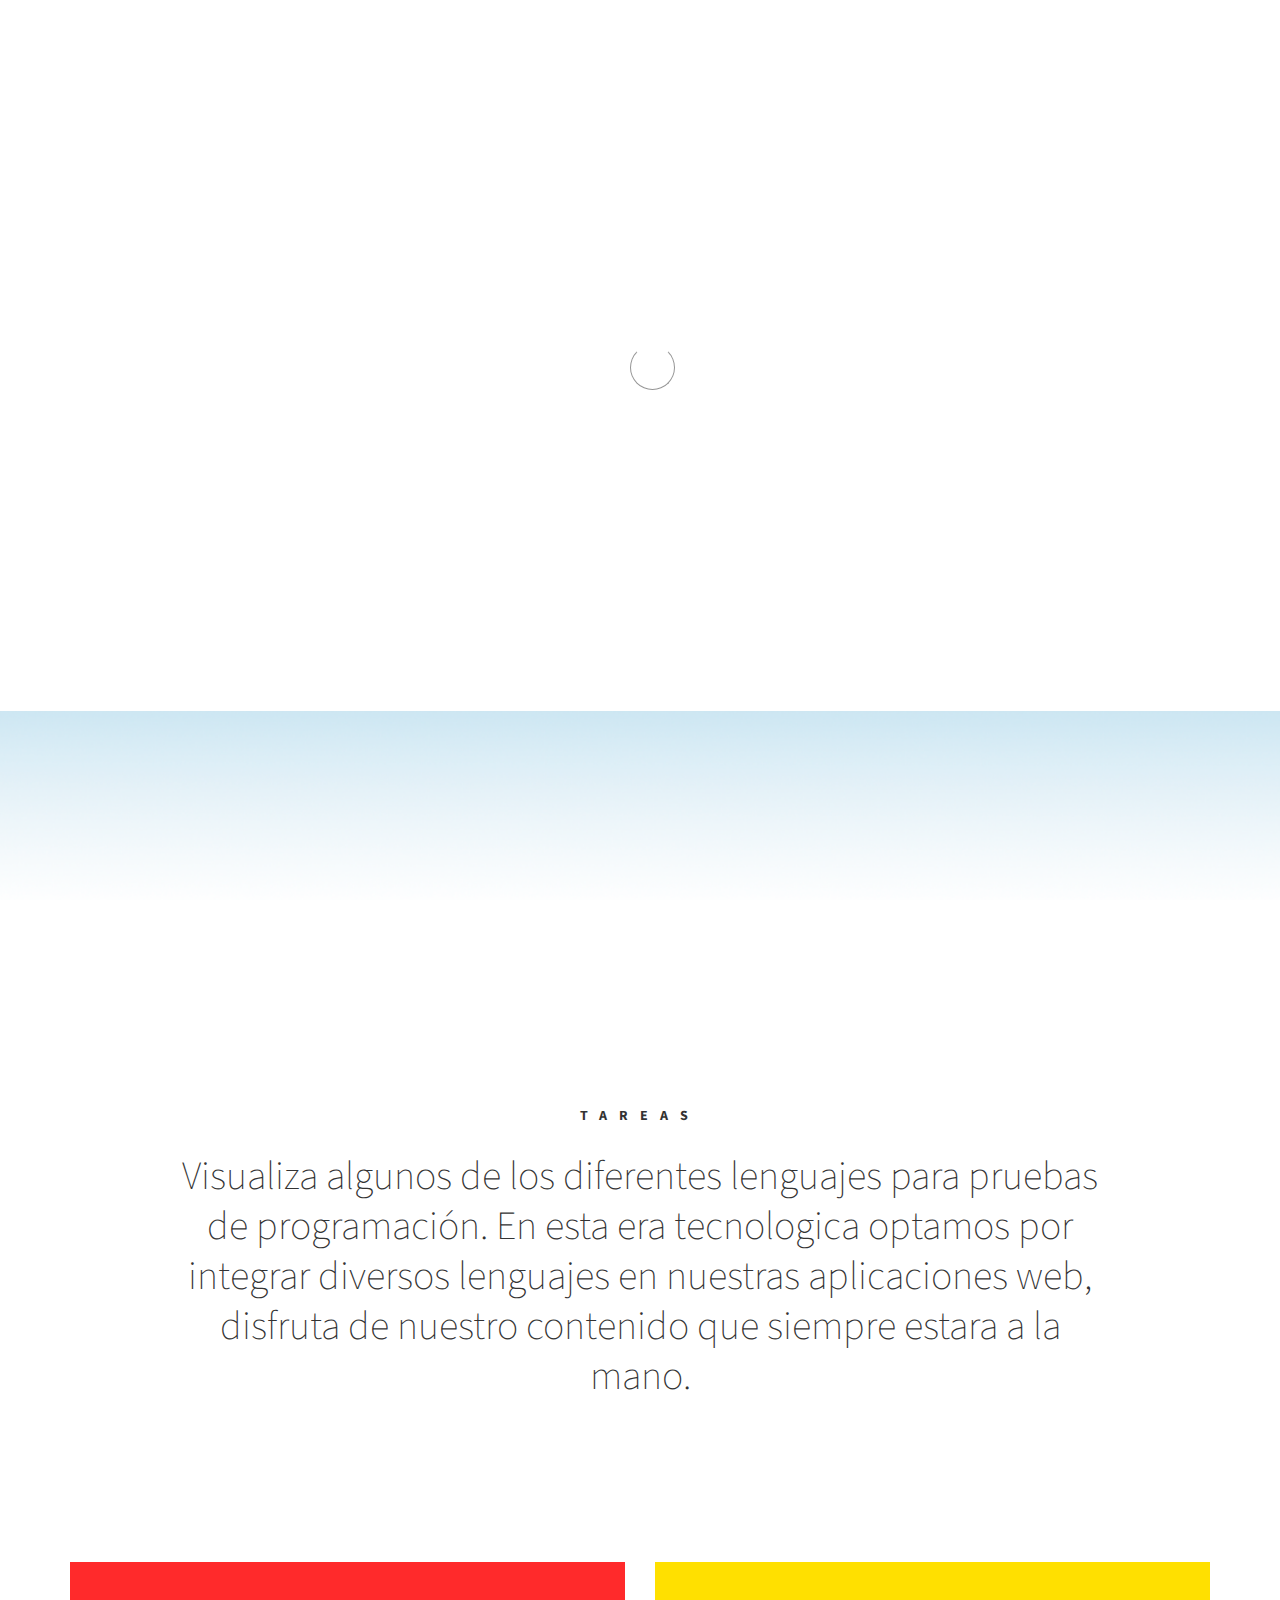
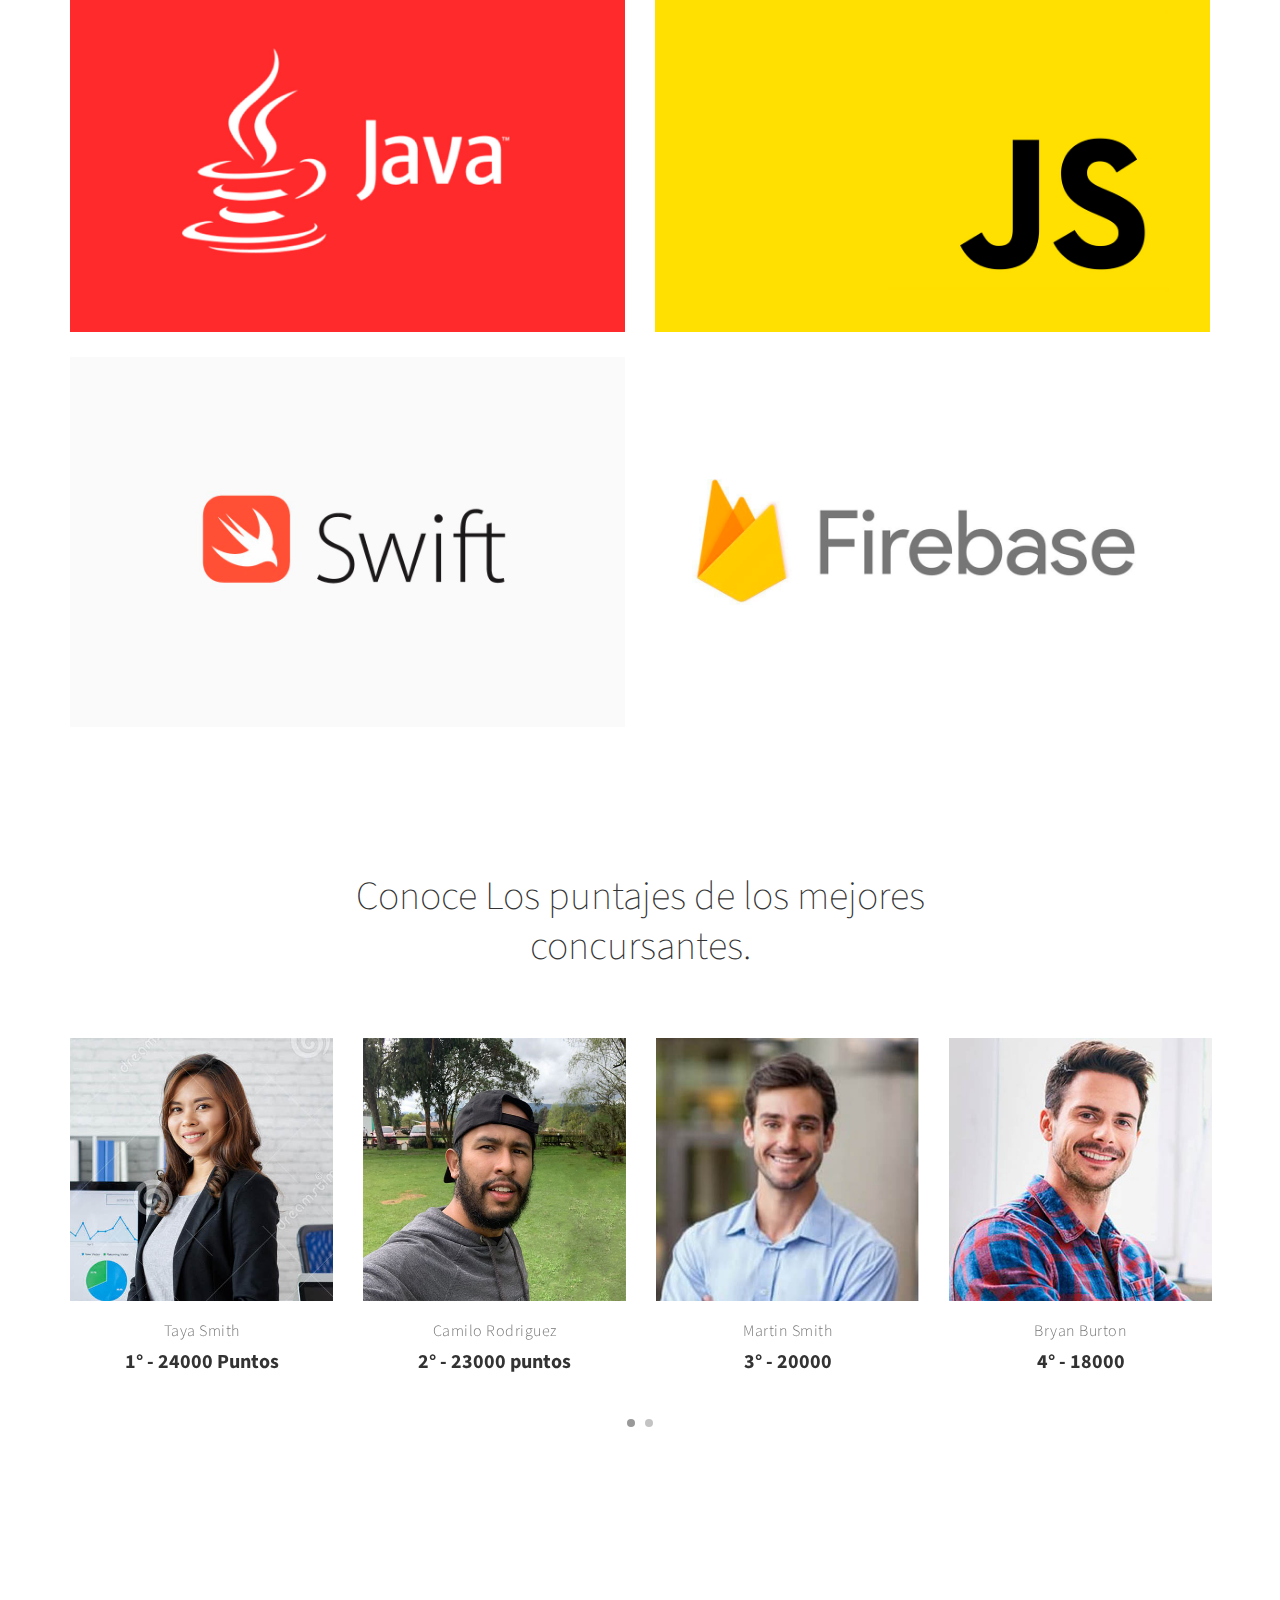
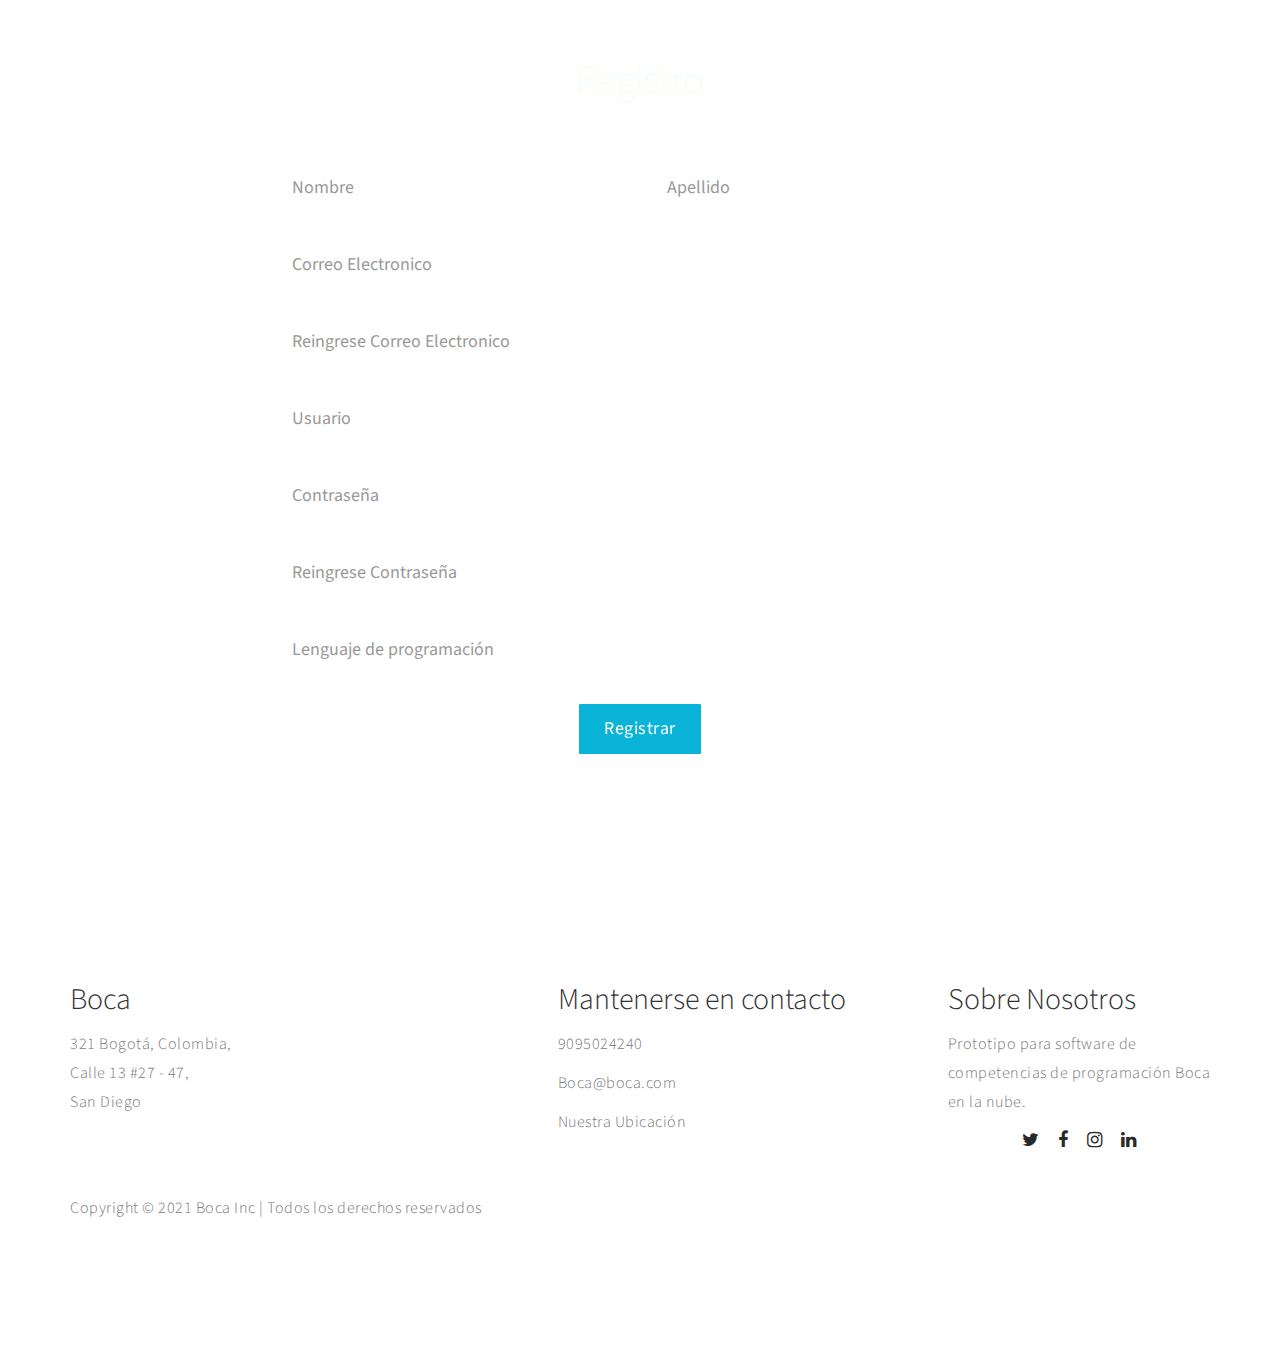
==== index.html @ 8cc74dd6 "Add files via upload" ====
<!DOCTYPE html>
<html lang="en">
<head>
<!-- Favicon -->

<link rel="icon" type="image/ico" href="images/b.png">

<title>Inicio</title>

<!--

Template 2099 Scenic

http://www.tooplate.com/view/2099-scenic

-->

<meta charset="UTF-8">
<meta http-equiv="X-UA-Compatible" content="IE=Edge">
<meta name="description" content="">
<meta name="keywords" content="">
<meta name="author" content="">
<meta name="viewport" content="width=device-width, initial-scale=1, maximum-scale=1">

<link rel="stylesheet" href="css/bootstrap.min.css">
<link rel="stylesheet" href="css/font-awesome.min.css">
<link rel="stylesheet" href="css/magnific-popup.css">

<link rel="stylesheet" href="css/owl.theme.css">
<link rel="stylesheet" href="css/owl.carousel.css">

<!-- MAIN CSS -->
<link rel="stylesheet" href="css/tooplate-style.css">

</head>
<body>

<!-- PRE LOADER -->
<div class="preloader">
     <div class="spinner">
          <span class="sk-inner-circle"></span>
     </div>
</div>


<!-- MENU -->
<div class="navbar custom-navbar navbar-fixed-top" role="navigation">
     <div class="container">

          <!-- NAVBAR HEADER -->
          <div class="navbar-header">
               <button class="navbar-toggle" data-toggle="collapse" data-target=".navbar-collapse">
                    <span class="icon icon-bar"></span>
                    <span class="icon icon-bar"></span>
                    <span class="icon icon-bar"></span>
               </button>
               <!-- lOGO -->
               <a href="index.html" class="navbar-brand">Boca</a>
          </div>

          <!-- MENU LINKS -->
          <div class="collapse navbar-collapse">
               <ul class="nav navbar-nav navbar-right">
                    <li><a href="#home" class="smoothScroll">Carreras</a></li>
                    <li><a href="#about" class="smoothScroll">Tareas</a></li>
                    <li><a href="#team" class="smoothScroll">Puntaje</a></li>                            
                    <li><a href="#contact" class="smoothScroll">Registro</a></li>
                    <li><a href="#" class="smoothScroll">Usuarios</a></li>
                    <li><a href="#" class="smoothScroll">Concurso</a></li>
                    <li><a href="#" class="smoothScroll">informes</a></li>
                    <li><a href="#" class="smoothScroll">Opciones</a></li>
                    <li><a href="Login Boca.html" class="smoothScroll">Cerrar Sesión</a></li>
               </ul>
               </ul>
          </div>

     </div>
</div>
 

<!-- HOME -->
<section id="home" class="parallax-section">
     <div class="overlay"></div>
     <div class="container">
          <div class="row">

               <div class="col-md-8 col-sm-12">
                    <div class="home-text">
                         <h1>Boca - Online Contest Administrator</h1>
                         <p>"Prototipo para software de competencias de programación Boca en la nube"</p>
                         <ul class="section-btn">
                              <a href="#about" class="smoothScroll"><span data-hover="Crear Concurso +">Crear Concurso +</span></a>
                         </ul>
                    </div>
               </div>

          </div>
     </div>
     <!-- Video -->
     <!-- dejar  <video controls autoplay loop muted> loop hace que se repita el video-->
     
</section>


<!-- ABOUT -->
<section id="about" class="parallax-section">
     <div class="container">
          <div class="row">

               <div class="col-md-offset-1 col-md-10 col-sm-12">
                    <div class="about-info">
                         <h3>Tareas</h3>
                         <h1>Visualiza algunos de los diferentes lenguajes para pruebas de programación. En esta era tecnologica optamos por integrar diversos lenguajes en nuestras aplicaciones web, disfruta de nuestro contenido que siempre estara a la mano.</h1>
                    </div>
               </div>

          </div>
     </div>
</section>


<!-- PROJECT -->
<section id="project" class="parallax-section">
     <div class="container">
          <div class="row">

               <div class="col-md-6 col-sm-6">
                    <!-- PROJECT ITEM -->
                    <div class="project-item">
                         <a href="images/java.jpg" class="image-popup">
                              <img src="images/java.jpg" class="img-responsive" alt="">
                         
                              <div class="project-overlay">
                                   <div class="project-info">
                                        <h1>Java</h1>
                                        <h3>Haga clic para acceder!</h3>
                                   </div>
                              </div>
                         </a>
                    </div>
               </div>

               <div class="col-md-6 col-sm-6">
                    <!-- PROJECT ITEM -->
                    <div class="project-item">
                         <a href="images/javascript.jpg" class="image-popup">
                              <img src="images/javascript.jpg" class="img-responsive" alt="">
                         
                              <div class="project-overlay">
                                   <div class="project-info">
                                        <h1>JavaScript</h1>
                                        <h3>Haga clic para acceder!</h3>
                                   </div>
                              </div>
                         </a>
                    </div>
               </div>

               <div class="col-md-6 col-sm-6">
                    <!-- PROJECT ITEM -->
                    <div class="project-item">
                         <a href="images/swift.jpg" class="image-popup">
                              <img src="images/swift.jpg" class="img-responsive" alt="">
                         
                              <div class="project-overlay">
                                   <div class="project-info">
                                        <h1>Swift</h1>
                                        <h3>Haga clic para acceder!</h3>
                                   </div>
                              </div>
                         </a>
                    </div>
               </div>

               <div class="col-md-6 col-sm-6">
                    <!-- PROJECT ITEM -->
                    <div class="project-item">
                         <a href="images/firebase.jpg" class="image-popup">
                              <img src="images/firebase.jpg" class="img-responsive" alt="">
                         
                              <div class="project-overlay">
                                   <div class="project-info">
                                        <h1>Firebase</h1>
                                        <h3>Haga clic para acceder!</h3>
                                   </div>
                              </div>
                         </a>
                    </div>
               </div>               

          </div>
     </div>
</section>


<!-- TEAM -->
<section id="team" class="parallax-section">
     <div class="container">
          <div class="row">

               <div class="col-md-offset-2 col-md-8 col-sm-12">
                    <!-- SECTION TITLE -->
                    <div class="section-title">
                         <h1>Conoce Los puntajes de los mejores concursantes.</h1>
                    </div>
               </div>

               <div class="clearfix"></div>

               <div id="owl-team" class="owl-carousel">
                    <div class="col-md-4 col-sm-4 item">
                         <div class="team-item">
                              <img src="images/analista3.jpg" class="img-responsive" alt="">
                              <div class="team-overlay">
                                   <ul class="social-icon">
                                        <li><a href="#" class="fa fa-twitter"></a></li>
                                        <li><a href="#" class="fa fa-linkedin"></a></li>
                                   </ul>
                              </div>
                         </div>
                         <p>Taya Smith</p>
                         <h3>1° - 24000 Puntos</h3>
                    </div>

                    <div class="col-md-4 col-sm-4 item">
                         <div class="team-item">
                              <img src="images/Analista5.jpg" class="img-responsive" alt="">
                              <div class="team-overlay">
                                   <ul class="social-icon">
                                        <li><a href="#" class="fa fa-instagram"></a></li>
                                        <li><a href="#" class="fa fa-github"></a></li>
                                        <li><a href="#" class="fa fa-facebook"></a></li>
                                   </ul>
                              </div>
                         </div>
                         <p>Camilo Rodriguez</p>
                         <h3>2° - 23000 puntos</h3>
                    </div>

                    <div class="col-md-4 col-sm-4 item">
                         <div class="team-item">
                              <img src="images/analista4.jpg" class="img-responsive" alt="">
                              <div class="team-overlay">
                                   <ul class="social-icon">
                                        <li><a href="#" class="fa fa-instagram"></a></li>
                                        <li><a href="#" class="fa fa-dribbble"></a></li>
                                        <li><a href="#" class="fa fa-behance"></a></li>
                                   </ul>
                              </div>
                         </div>
                         <p>Martin Smith</p>
                         <h3>3° - 20000</h3>
                    </div>

                    <div class="col-md-4 col-sm-4 item">
                         <div class="team-item">
                              <img src="images/analista.jpg" class="img-responsive" alt="">
                              <div class="team-overlay">
                                   <ul class="social-icon">
                                        <li><a href="#" class="fa fa-twitter"></a></li>
                                        <li><a href="#" class="fa fa-facebook"></a></li>
                                        <li><a href="#" class="fa fa-envelope-o"></a></li>
                                   </ul>
                              </div>
                         </div>
                         <p>Bryan Burton</p>
                         <h3>4° - 18000</h3>
                    </div>

                    <div class="col-md-4 col-sm-4 item">
                         <div class="team-item">
                              <img src="images/team-image1.jpg" class="img-responsive" alt="">
                              <div class="team-overlay">
                                   <ul class="social-icon">
                                        <li><a href="#" class="fa fa-twitter"></a></li>
                                        <li><a href="#" class="fa fa-linkedin"></a></li>
                                   </ul>
                              </div>
                         </div>
                         <p>Cherry Lynn</p>
                         <h3>5° - 10000</h3>
                    </div>
               </div>

          </div>
     </div>
</section>


<!-- CONTACT -->
<section id="contact" class="parallax-section">
     <div class="container">
          <div class="row">

               <div class="col-md-offset-3 col-md-6 col-sm-12">
                    <div class="section-title">
                         <h1 style="color: honeydew;">Registro</h1>
                    </div>
               </div>

               <div class="clearfix"></div>

               <div class="col-md-offset-2 col-md-8 col-sm-12">
                    <!-- CONTACT FORM HERE -->
                    <form id="contact-form" action="#" method="get" role="form">

                         <!-- IF MAIL SENT SUCCESSFULLY -->
                         <h6 class="text-success">Tu mensaje se ha enviado Satisfactoriamente. </h6>
                         
                         <!-- IF MAIL SENDING UNSUCCESSFULL -->
                         <h6 class="text-danger">El correo electrónico debe ser válido y el mensaje debe tener más de 1 carácter.</h6>

                         <div class="col-md-6 col-sm-6">
                              <input type="text" class="form-control" id="cf-name" name="cf-name" placeholder="Nombre">
                         </div>

                         <div class="col-md-6 col-sm-6">
                              <input type="email" class="form-control" id="cf-email" name="cf-email" placeholder="Apellido">
                         </div>

                         <div class="col-md-12 col-sm-12">
                              <input type="text" class="form-control" id="cf-subject" name="subject" placeholder="Correo Electronico">
                              <input type="text" class="form-control" id="cf-subject" name="subject" placeholder="Reingrese Correo Electronico">
                              <input type="text" class="form-control" id="cf-subject" name="subject" placeholder="Usuario">
                              <input type="text" class="form-control" id="cf-subject" name="subject" placeholder="Contraseña">
                              <input type="text" class="form-control" id="cf-subject" name="subject" placeholder="Reingrese Contraseña">
                              <input type="text" class="form-control" id="cf-subject" name="subject" placeholder="Lenguaje de programación">
                         </div>

                         <div class="col-md-offset-4 col-md-4 col-sm-offset-4 col-sm-4">
                              <div class="section-btn">
                                   <button type="submit" class="form-control" id="cf-submit" name="submit"><span data-hover="Registrar">Registrar</span></button>
                              </div>
                         </div>
                    </form>
               </div>

          </div>
     </div>
</section>

<!-- FOOTER -->
<footer>
     <div class="container">
          <div class="row">

               <div class="col-md-5 col-sm-6">
                    <h2>Boca</h2>
                    <p>321 Bogotá, Colombia,<br> Calle 13 #27 - 47,<br> San Diego</p>
                    
                    
               </div>    

               <div class="col-md-4 col-sm-6">
                    <div class="footer-info">
                    	<h2>Mantenerse en contacto</h2>
                         <p><a href="tel:9095024240">9095024240</a></p>
                         <p><a href="mailto:boca@boca.com">Boca@boca.com</a></p>
                         <p><a href="#">Nuestra Ubicación</a></p>
                    </div>
               </div>

               <div class="col-md-3 col-sm-12">
               		
                    <h2>Sobre Nosotros</h2>
                    <p>Prototipo para software de competencias de programación Boca en la nube.</p>
                    <ul class="social-icon">
                         <li><a href="#" class="fa fa-twitter"></a></li>
                         <li><a href="#" class="fa fa-facebook"></a></li>
                         <li><a href="#" class="fa fa-instagram"></a></li>
                         <li><a href="#" class="fa fa-linkedin"></a></li>
                    </ul>
                    
               </div>

               <div class="clearfix"></div>

               <div class="col-md-12 col-sm-12">
                    <div class="copyright-text">
                         <p>Copyright © 2021 Boca Inc
                         
                         | Todos los derechos reservados</p>
                    </div>
               </div>
               
          </div>
     </div>
</footer>

<!-- SCRIPTS -->
<script src="js/jquery.js"></script>
<script src="js/bootstrap.min.js"></script>
<script src="js/jquery.parallax.js"></script>
<script src="js/owl.carousel.min.js"></script>
<script src="js/jquery.magnific-popup.min.js"></script>
<script src="js/magnific-popup-options.js"></script>
<script src="js/modernizr.custom.js"></script>
<script src="js/smoothscroll.js"></script>
<script src="js/custom.js"></script>

</body>
</html>
---- css/tooplate-style.css ----
/*

Template 2099 Scenic

http://www.tooplate.com/view/2099-scenic

*/


@import url('https://fonts.googleapis.com/css?family=Source+Sans+Pro:200,300,400,700');

body {
  background: #ffffff;
  font-family: 'Source Sans Pro', sans-serif;
  overflow-x: hidden;
}

html, body {
  width: 100%;
  height: 100%;
}

/*---------------------------------------
  TYPOGRAPHY              
-----------------------------------------*/

h1,h2,h3,h4,h5,h6 {
  font-weight: 300;
}

h1 {
  font-size: 40px;
  font-weight: 200;
  line-height: 50px;
}

h2 {
  font-size: 30px;
  line-height: 40px;
  margin-top: 0;
}

h3 {
  font-size: 20px;
  font-weight: bold;
  line-height: 32px;
}

h4 {
  color: #505050;
  font-size: 18px;
  line-height: 28px;
}

p {
  /*Color del texto login #757575*/
  color: #757575;
  font-size: 16px;
  font-weight: 300;
  line-height: 29px;
  letter-spacing: 0.5px;
}


/*---------------------------------------
  BUTTONS               
-----------------------------------------*/

.section-btn {
  margin: 32px 0 0 0;
  padding: 0;
}

.section-btn a,
.section-btn button {
  line-height: 45px;
  -webkit-perspective: 1000px;
  -moz-perspective: 1000px;
  perspective: 1000px;
  color: #ffffff;
  font-weight: normal;
}

.section-btn a span,
.section-btn button span {
  position: relative;
  display: inline-block;
  font-size: 18px;
  font-weight: normal;
  letter-spacing: 0.5px;
  padding: 0 25px;
  /*color de fondo del boton*/
  background: #0ab4d8;
  border-radius: 1px;
  -webkit-transition: -webkit-transform 0.3s;
  -moz-transition: -moz-transform 0.3s;
  transition: transform 0.3s;
  -webkit-transform-origin: 50% 0;
  -moz-transform-origin: 50% 0;
  transform-origin: 50% 0;
  -webkit-transform-style: preserve-3d;
  -moz-transform-style: preserve-3d;
  transform-style: preserve-3d;
}

.csstransforms3d .section-btn a span::before,
.csstransforms3d .section-btn button span::before {
  position: absolute;
  top: 100%;
  left: 0;
  width: 100%;
  height: 100%;
  background: #000000;
  border-radius: 1px;
  color: #ffffff;
  padding: 0 25px;
  content: attr(data-hover);
  -webkit-transition: background 0.3s;
  -moz-transition: background 0.3s;
  transition: background 0.3s;
  -webkit-transform: rotateX(-90deg);
  -moz-transform: rotateX(-90deg);
  transform: rotateX(-90deg);
  -webkit-transform-origin: 50% 0;
  -moz-transform-origin: 50% 0;
  transform-origin: 50% 0;
}

.section-btn a:hover span,
.section-btn a:focus span,

.section-btn button:hover span,
.section-btn button:focus span {
  -webkit-transform: rotateX(90deg) translateY(-22px);
  -moz-transform: rotateX(90deg) translateY(-22px);
  transform: rotateX(90deg) translateY(-22px);
}

.csstransforms3d .section-btn a:hover span::before,
.csstransforms3d .section-btn a:focus span::before,

.csstransforms3d .section-btn button:hover span::before,
.csstransforms3d .section-btn button:hover span::before {
  background: #000000;  
}


/*---------------------------------------
  GENERAL               
-----------------------------------------*/

html{
  -webkit-font-smoothing: antialiased;
}

a {
  color: #0ab4d8;
  -webkit-transition: 0.5s;
  transition: 0.5s;
}

a:hover, a:active, a:focus {
  color: #000000;
  outline: none;
}

* {
  -webkit-box-sizing: border-box;
  box-sizing: border-box;
}

*:before,
*:after {
  -webkit-box-sizing: border-box;
  box-sizing: border-box;
}

::-webkit-scrollbar{
  width: 6px;
  height: 6px;
}

::-webkit-scrollbar-thumb {
  cursor: pointer;
  background: #252525;
}

.section-title {
  position: relative;
  padding-bottom: 22px;
}

.parallax-section {
  background-attachment: fixed !important;
  background-size: cover !important;
}

#about, #project,
#team, #contact, footer {
  background: #ffffff;
}

#about,
#team, #contact {
  padding-top: 100px;
  padding-bottom: 100px;
  text-align: center;
  /*Alineacion de texto login Center*/
}


/*---------------------------------------
  PRE LOADER              
-----------------------------------------*/

.preloader {
  position: fixed;
  top: 0;
  left: 0;
  width: 100%;
  height: 100%;
  z-index: 99999;
  display: flex;
  flex-flow: row nowrap;
  justify-content: center;
  align-items: center;
  background: none repeat scroll 0 0 #ffffff;
}

.spinner {
  border: 1px solid transparent;
  border-radius: 5px;
  position: relative;
}

.spinner:before {
  content: '';
  box-sizing: border-box;
  position: absolute;
  top: 50%;
  left: 50%;
  width: 45px;
  height: 45px;
  margin-top: -10px;
  margin-left: -10px;
  border-radius: 50%;
  border: 1px solid #959595;
  border-top-color: #ffffff;
  animation: spinner .9s linear infinite;
}

@-webkit-@keyframes spinner {
  to {transform: rotate(360deg);}
}

@keyframes spinner {
  to {transform: rotate(360deg);}
}


/*---------------------------------------
  MENU             
-----------------------------------------*/

.custom-navbar {
  margin-bottom: 0;
  background-color: #0ab4d8;
  padding: 20px 0;
}

.custom-navbar .navbar-brand {
  color: #f9f9f9;
  font-weight: normal;
  font-size: 25px;
}

.custom-navbar .nav li a {
  font-size: 14px;
  font-weight: normal;
  color: #f9f9f9;
  letter-spacing: 0.5px;
  -webkit-transition: all ease-in-out 0.4s;
  transition: all ease-in-out 0.4s;
  padding: 0;
  margin: 15px 20px;
  text-transform: uppercase;
}

.custom-navbar .navbar-nav > li > a:hover,
.custom-navbar .navbar-nav > li > a:focus {
  background-color: transparent;
  color: #ffffff;
}

.custom-navbar .navbar-nav li a:after {
  content: "";
  position: absolute;
  display: block;
  width: 0px;
  height: 2px;
  margin: auto;
  background: transparent;
  transition: width .3s ease, background-color .3s ease;
}

.custom-navbar .navbar-nav li a:hover:after,
.custom-navbar .nav li.active > a:after {
  background: #ffffff;
  color: #ffffff;
  width: 100%;
}

.custom-navbar .nav li.active > a {
  background-color: transparent;
  color: #ffffff;
}

.custom-navbar .navbar-toggle {
  border: none;
  padding-top: 10px;
}

.custom-navbar .navbar-toggle {
  background-color: transparent;
}

.custom-navbar .navbar-toggle .icon-bar {
  background: #ffffff;
  border-color: transparent;
}

@media(min-width:768px) {
  .custom-navbar {
    background: 0 0; 
  }

  /*..Color de la Barra de Navegacion..*/
  .custom-navbar.top-nav-collapse {
    background: #0ab4d8;
    padding: 15px 0;
  }
}


/*---------------------------------------
  HOME             
-----------------------------------------*/

#home {
  display: -webkit-box;
  display: -webkit-flex;
  display: -ms-flexbox;
  display: flex;
  -webkit-box-align: center;
  -webkit-align-items: center;
  -ms-flex-align: center;
   align-items: center;
  height: 100vh;
  position: relative;
  padding-top: 10em;
}

#home h1 {
  color: #ffffff;
  font-size: 6em;
  line-height: 1.2em;
}

#home p {
  color: rgba(250,250,250,0.7);
}

#home .overlay {
  position: absolute;
  top: 0;
  right: 0;
  bottom: 0;
  left: 0;
  width: 100%;
  height: 100%;
  /*background-color: rgba(0,0,0,0.75);*/
  background: url('../images/Backgroundblue.png') 50% 0 repeat-y fixed;
  background-size: cover;
  background-position: center center;
}

#home video {
  position: fixed;
  top: 50%;
  left: 50%;
  min-width: 100%;
  min-height: 100%;
  width: auto;
  height: auto;
  z-index: -100;
  transform: translateX(-50%) translateY(-50%);
  background-size: cover;
  transition: 1s opacity;
}


/*---------------------------------------
  ABOUT              
-----------------------------------------*/

#about {
  padding-top: 200px;
  padding-bottom: 150px;
}

.about-info h3 {
  font-size: 14px;
  letter-spacing: 12px;
  text-transform: uppercase;
  margin: 0;
}


/*---------------------------------------
  PROJECT              
-----------------------------------------*/

.project-item {
  overflow: hidden;
  position: relative;
  margin-bottom: 25px;
  padding: 0;
  vertical-align: middle;
  text-align: center;
}

.project-overlay {
  background: rgba(0,0,0,0.5);
  position: absolute;
  width: 100%;
  height: 100%;
  top: 0;
  right: 0;
  bottom: 0;
  left: 0;
  opacity: 0;
  -webkit-transition: all ease-in-out 0.4s;
  transition: all ease-in-out 0.4s;
}

.project-info {
  padding: 12em 0;
}

.project-item img {
  -webkit-transition: all ease-in-out 0.4s;
  transition: all ease-in-out 0.4s;
}
.project-item:hover img {
  transform: scale(1.1);
}

.project-overlay h1 {
  color: #ffffff;
  margin: 0;
}
.project-overlay h3 {
  color: #d9d9d9;
  font-size: 14px;
  letter-spacing: 0.2px;
  margin-top: 0;
}

.project-item:hover .project-overlay {
  opacity: 1;
}


/*---------------------------------------
   TEAM             
-----------------------------------------*/

#team .item {
  display: block;
  width: 100%;
  margin-bottom: 22px;
}

#team h3,
#team p {
  margin: 0;
}

.team-item {
  overflow: hidden;
  position: relative;
  margin-top: 34px;
  margin-bottom: 16px;
}

.team-item img {
  -webkit-transition: all ease-in-out 0.4s;
  transition: all ease-in-out 0.4s;
}
.team-item:hover img {
  transform: scale(1.1);
}

.team-overlay {
  background: rgba(0,0,0,0.5);
  opacity: 0;
  position: absolute;
  width: 100%;
  height: 100%;
  top: 0;
  left: 0;
  right: 0;
  bottom: 0;
  -webkit-transition: all ease-in-out 0.4s;
  transition: all ease-in-out 0.4s;
}

.team-overlay .social-icon {
  position: relative;
  top: 45%;
}
.team-overlay .social-icon li a {
  background: #ffffff;
  color: #191919;
  width: 35px;
  height: 35px;
  line-height: 35px;
  text-align: center;
}

.team-item:hover .team-overlay {
  opacity: 1;
}
/*---------------------------------------
  LOGIN             
-----------------------------------------*/

#login {
  background: url('../images/Backgroundblue.png') 50% 0 repeat-y fixed;
  background-size: cover;
  background-position: center center;
}

#login-form {
  padding-top: 22px;
}

#login .text-success,
#login .text-danger {
  display: none;
  padding: 0 0 5px 20px;
}

#login .form-control {
  border: none;
  box-shadow: none;
  font-size: 18px;
  font-weight: normal;
  margin-bottom: 22px;
  -webkit-transition: all ease-in-out 0.4s;
  transition: all ease-in-out 0.4s;
}

#login .form-control:focus {
  border-color: #d9d9d9;
}

#login input {
  height: 55px;
  line-height: 45px;
}

#login .section-btn {
  margin: 5px 0 0 0;
}

#login button#cf-submit {
  background: transparent;
  border: none;
  padding: 0;
  line-height: 50px;
}
/*---------------------------------------
  CONTACT             
-----------------------------------------*/

#contact {
  background: url('../images/Backgroundblue.png') 50% 0 repeat-y fixed;
  background-size: cover;
  background-position: center center;
}

#contact-form {
  padding-top: 22px;
}

#contact .text-success,
#contact .text-danger {
  display: none;
  padding: 0 0 5px 20px;
}

#contact .form-control {
  border: none;
  box-shadow: none;
  font-size: 18px;
  font-weight: normal;
  margin-bottom: 22px;
  -webkit-transition: all ease-in-out 0.4s;
  transition: all ease-in-out 0.4s;
}

#contact .form-control:focus {
  border-color: #d9d9d9;
}

#contact input {
  height: 55px;
  line-height: 45px;
}

#contact .section-btn {
  margin: 5px 0 0 0;
}

#contact button#cf-submit {
  background: transparent;
  border: none;
  padding: 0;
  line-height: 50px;
}


/*---------------------------------------
  FOOTER              
-----------------------------------------*/

footer {
  padding-top: 120px;
  padding-bottom: 120px;
}

footer h4 {
  padding-top: 12px;
}

footer a {
  color: #757575;
}

footer .copyright-text {
  padding-top: 42px;
}


/*---------------------------------------
  SOCIAL ICON             
-----------------------------------------*/

.social-icon {
  position: relative;
  padding: 0;
  margin: 0;
  text-align: center;
}

.social-icon li {
  display: inline-block;
  list-style: none;
}

.social-icon li a {
  border-radius: 100%;
  color: #292929;
  cursor: pointer;
  font-size: 18px;
  text-decoration: none;
  -webkit-transition: all ease-in-out 0.3s;
  transition: all ease-in-out 0.3s;
  text-align: center;
  position: relative;
  margin: 4px 8px 0 8px;
}

.social-icon li a:hover {
  -webkit-transform: scale(1.2);
  transform: scale(1.2);
}


/*---------------------------------------
  MOBILE RESPONSIVE              
-----------------------------------------*/

@media (max-width: 992px) {
  #home h1 {
    font-size: 4em;
    line-height: normal;
  }
}

@media (max-width: 980px) {
  h1 {
    font-size: 30px;
    line-height: inherit;
  }

  #home {
    padding-top: 0em;
  }

  #about {
    padding-top: 120px;
    padding-bottom: 100px;
  }

  .project-info {
    padding: 4em 0;
  }

  footer {
    text-align: center;
  }
  footer .social-icon {
    margin-top: 32px;
  }
}

@media (max-width: 770px) {
  #home h1 {
    font-size: 3.5em;
  }
}

@media (max-width: 767px) {
  .custom-navbar {
    padding: 10px 0;
  }
  .custom-navbar .nav li a {
    display: inline-block;
    line-height: 15px;
    margin-bottom: 0;
  }
  .custom-navbar .nav li:last-child a {
    margin-bottom: 5px;
  }

  .project-info {
    padding: 10em 0;
  }

  .footer-info {
    padding: 22px 0 22px 0;
  }
}


@media (max-width: 580px) {
  h1 {
    font-size: 26px;
  }

  #home {
    height: 100vh;
  }

  .about-info h3 {
    font-size: 12px;
    letter-spacing: 6px;
  }

  .project-info {
    padding: 5em 0;
  }
}
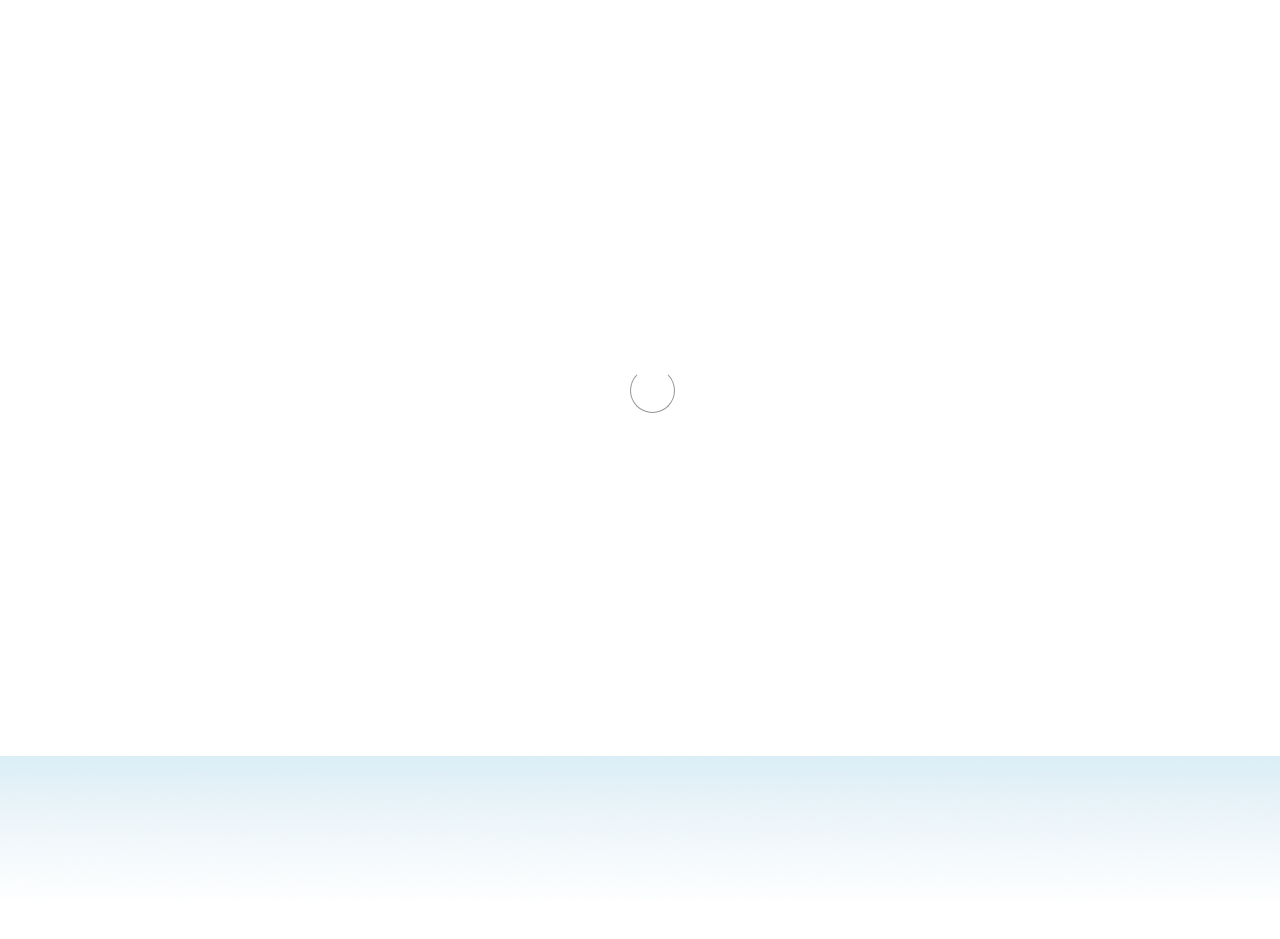
==== commit e70a5e6d: "Add files via upload" ====
--- a/index.html
+++ b/index.html
@@ -1,19 +1,11 @@
 <!DOCTYPE html>
-<html lang="en">
+<html lang="es">
 <head>
+
 <!-- Favicon -->
 
 <link rel="icon" type="image/ico" href="images/b.png">
-
-<title>Inicio</title>
-
-<!--
-
-Template 2099 Scenic
-
-http://www.tooplate.com/view/2099-scenic
-
--->
+<title>Login</title>
 
 <meta charset="UTF-8">
 <meta http-equiv="X-UA-Compatible" content="IE=Edge">
@@ -46,8 +38,7 @@
 <!-- MENU -->
 <div class="navbar custom-navbar navbar-fixed-top" role="navigation">
      <div class="container">
-
-          <!-- NAVBAR HEADER -->
+         <!-- NAVBAR HEADER -->
           <div class="navbar-header">
                <button class="navbar-toggle" data-toggle="collapse" data-target=".navbar-collapse">
                     <span class="icon icon-bar"></span>
@@ -55,246 +46,32 @@
                     <span class="icon icon-bar"></span>
                </button>
                <!-- lOGO -->
-               <a href="index.html" class="navbar-brand">Boca</a>
+               <a href="index.html" class="navbar-brand">Boca - Online Contest Administrator</a>
           </div>
 
           <!-- MENU LINKS -->
           <div class="collapse navbar-collapse">
                <ul class="nav navbar-nav navbar-right">
-                    <li><a href="#home" class="smoothScroll">Carreras</a></li>
-                    <li><a href="#about" class="smoothScroll">Tareas</a></li>
-                    <li><a href="#team" class="smoothScroll">Puntaje</a></li>                            
-                    <li><a href="#contact" class="smoothScroll">Registro</a></li>
-                    <li><a href="#" class="smoothScroll">Usuarios</a></li>
-                    <li><a href="#" class="smoothScroll">Concurso</a></li>
-                    <li><a href="#" class="smoothScroll">informes</a></li>
-                    <li><a href="#" class="smoothScroll">Opciones</a></li>
-                    <li><a href="Login Boca.html" class="smoothScroll">Cerrar Sesión</a></li>
+                <!--     <li><a href="index.html" class="smoothScroll">Inicio</a></li>
+                    <li><a href="#registry" class="smoothScroll">Registro</a></li>
+                    <li><a href="#contact" class="smoothScroll">Login   </a></li>
+               -->
                </ul>
                </ul>
           </div>
 
      </div>
 </div>
- 
 
-<!-- HOME -->
-<section id="home" class="parallax-section">
-     <div class="overlay"></div>
-     <div class="container">
-          <div class="row">
+<!-- Acceso -->
 
-               <div class="col-md-8 col-sm-12">
-                    <div class="home-text">
-                         <h1>Boca - Online Contest Administrator</h1>
-                         <p>"Prototipo para software de competencias de programación Boca en la nube"</p>
-                         <ul class="section-btn">
-                              <a href="#about" class="smoothScroll"><span data-hover="Crear Concurso +">Crear Concurso +</span></a>
-                         </ul>
-                    </div>
-               </div>
-
-          </div>
-     </div>
-     <!-- Video -->
-     <!-- dejar  <video controls autoplay loop muted> loop hace que se repita el video-->
-     
-</section>
-
-
-<!-- ABOUT -->
-<section id="about" class="parallax-section">
-     <div class="container">
-          <div class="row">
-
-               <div class="col-md-offset-1 col-md-10 col-sm-12">
-                    <div class="about-info">
-                         <h3>Tareas</h3>
-                         <h1>Visualiza algunos de los diferentes lenguajes para pruebas de programación. En esta era tecnologica optamos por integrar diversos lenguajes en nuestras aplicaciones web, disfruta de nuestro contenido que siempre estara a la mano.</h1>
-                    </div>
-               </div>
-
-          </div>
-     </div>
-</section>
-
-
-<!-- PROJECT -->
-<section id="project" class="parallax-section">
-     <div class="container">
-          <div class="row">
-
-               <div class="col-md-6 col-sm-6">
-                    <!-- PROJECT ITEM -->
-                    <div class="project-item">
-                         <a href="images/java.jpg" class="image-popup">
-                              <img src="images/java.jpg" class="img-responsive" alt="">
-                         
-                              <div class="project-overlay">
-                                   <div class="project-info">
-                                        <h1>Java</h1>
-                                        <h3>Haga clic para acceder!</h3>
-                                   </div>
-                              </div>
-                         </a>
-                    </div>
-               </div>
-
-               <div class="col-md-6 col-sm-6">
-                    <!-- PROJECT ITEM -->
-                    <div class="project-item">
-                         <a href="images/javascript.jpg" class="image-popup">
-                              <img src="images/javascript.jpg" class="img-responsive" alt="">
-                         
-                              <div class="project-overlay">
-                                   <div class="project-info">
-                                        <h1>JavaScript</h1>
-                                        <h3>Haga clic para acceder!</h3>
-                                   </div>
-                              </div>
-                         </a>
-                    </div>
-               </div>
-
-               <div class="col-md-6 col-sm-6">
-                    <!-- PROJECT ITEM -->
-                    <div class="project-item">
-                         <a href="images/swift.jpg" class="image-popup">
-                              <img src="images/swift.jpg" class="img-responsive" alt="">
-                         
-                              <div class="project-overlay">
-                                   <div class="project-info">
-                                        <h1>Swift</h1>
-                                        <h3>Haga clic para acceder!</h3>
-                                   </div>
-                              </div>
-                         </a>
-                    </div>
-               </div>
-
-               <div class="col-md-6 col-sm-6">
-                    <!-- PROJECT ITEM -->
-                    <div class="project-item">
-                         <a href="images/firebase.jpg" class="image-popup">
-                              <img src="images/firebase.jpg" class="img-responsive" alt="">
-                         
-                              <div class="project-overlay">
-                                   <div class="project-info">
-                                        <h1>Firebase</h1>
-                                        <h3>Haga clic para acceder!</h3>
-                                   </div>
-                              </div>
-                         </a>
-                    </div>
-               </div>               
-
-          </div>
-     </div>
-</section>
-
-
-<!-- TEAM -->
-<section id="team" class="parallax-section">
-     <div class="container">
-          <div class="row">
-
-               <div class="col-md-offset-2 col-md-8 col-sm-12">
-                    <!-- SECTION TITLE -->
-                    <div class="section-title">
-                         <h1>Conoce Los puntajes de los mejores concursantes.</h1>
-                    </div>
-               </div>
-
-               <div class="clearfix"></div>
-
-               <div id="owl-team" class="owl-carousel">
-                    <div class="col-md-4 col-sm-4 item">
-                         <div class="team-item">
-                              <img src="images/analista3.jpg" class="img-responsive" alt="">
-                              <div class="team-overlay">
-                                   <ul class="social-icon">
-                                        <li><a href="#" class="fa fa-twitter"></a></li>
-                                        <li><a href="#" class="fa fa-linkedin"></a></li>
-                                   </ul>
-                              </div>
-                         </div>
-                         <p>Taya Smith</p>
-                         <h3>1° - 24000 Puntos</h3>
-                    </div>
-
-                    <div class="col-md-4 col-sm-4 item">
-                         <div class="team-item">
-                              <img src="images/Analista5.jpg" class="img-responsive" alt="">
-                              <div class="team-overlay">
-                                   <ul class="social-icon">
-                                        <li><a href="#" class="fa fa-instagram"></a></li>
-                                        <li><a href="#" class="fa fa-github"></a></li>
-                                        <li><a href="#" class="fa fa-facebook"></a></li>
-                                   </ul>
-                              </div>
-                         </div>
-                         <p>Camilo Rodriguez</p>
-                         <h3>2° - 23000 puntos</h3>
-                    </div>
-
-                    <div class="col-md-4 col-sm-4 item">
-                         <div class="team-item">
-                              <img src="images/analista4.jpg" class="img-responsive" alt="">
-                              <div class="team-overlay">
-                                   <ul class="social-icon">
-                                        <li><a href="#" class="fa fa-instagram"></a></li>
-                                        <li><a href="#" class="fa fa-dribbble"></a></li>
-                                        <li><a href="#" class="fa fa-behance"></a></li>
-                                   </ul>
-                              </div>
-                         </div>
-                         <p>Martin Smith</p>
-                         <h3>3° - 20000</h3>
-                    </div>
-
-                    <div class="col-md-4 col-sm-4 item">
-                         <div class="team-item">
-                              <img src="images/analista.jpg" class="img-responsive" alt="">
-                              <div class="team-overlay">
-                                   <ul class="social-icon">
-                                        <li><a href="#" class="fa fa-twitter"></a></li>
-                                        <li><a href="#" class="fa fa-facebook"></a></li>
-                                        <li><a href="#" class="fa fa-envelope-o"></a></li>
-                                   </ul>
-                              </div>
-                         </div>
-                         <p>Bryan Burton</p>
-                         <h3>4° - 18000</h3>
-                    </div>
-
-                    <div class="col-md-4 col-sm-4 item">
-                         <div class="team-item">
-                              <img src="images/team-image1.jpg" class="img-responsive" alt="">
-                              <div class="team-overlay">
-                                   <ul class="social-icon">
-                                        <li><a href="#" class="fa fa-twitter"></a></li>
-                                        <li><a href="#" class="fa fa-linkedin"></a></li>
-                                   </ul>
-                              </div>
-                         </div>
-                         <p>Cherry Lynn</p>
-                         <h3>5° - 10000</h3>
-                    </div>
-               </div>
-
-          </div>
-     </div>
-</section>
-
-
-<!-- CONTACT -->
 <section id="contact" class="parallax-section">
      <div class="container">
           <div class="row">
 
                <div class="col-md-offset-3 col-md-6 col-sm-12">
-                    <div class="section-title">
-                         <h1 style="color: honeydew;">Registro</h1>
+                    <div class="section-title"><br><br><br><br><br>
+                         <h1 style="color: honeydew;">Iniciar Sesion</h1>
                     </div>
                </div>
 
@@ -302,35 +79,26 @@
 
                <div class="col-md-offset-2 col-md-8 col-sm-12">
                     <!-- CONTACT FORM HERE -->
-                    <form id="contact-form" action="#" method="get" role="form">
-
+                    <form id="contact-form" action="main.html" method="get" role="form">
+          
                          <!-- IF MAIL SENT SUCCESSFULLY -->
-                         <h6 class="text-success">Tu mensaje se ha enviado Satisfactoriamente. </h6>
+                         <h6 class="text-success">Your message has been sent successfully. </h6>
                          
                          <!-- IF MAIL SENDING UNSUCCESSFULL -->
-                         <h6 class="text-danger">El correo electrónico debe ser válido y el mensaje debe tener más de 1 carácter.</h6>
+                         <h6 class="text-danger">E-mail must be valid and message must be longer than 1 character.</h6>
 
-                         <div class="col-md-6 col-sm-6">
-                              <input type="text" class="form-control" id="cf-name" name="cf-name" placeholder="Nombre">
-                         </div>
-
-                         <div class="col-md-6 col-sm-6">
-                              <input type="email" class="form-control" id="cf-email" name="cf-email" placeholder="Apellido">
+                         <div class="col-md-12 col-sm-12">
+                              <input type="text" class="form-control" id="cf-subject" name="usuario" placeholder="Usuario">
                          </div>
 
                          <div class="col-md-12 col-sm-12">
-                              <input type="text" class="form-control" id="cf-subject" name="subject" placeholder="Correo Electronico">
-                              <input type="text" class="form-control" id="cf-subject" name="subject" placeholder="Reingrese Correo Electronico">
-                              <input type="text" class="form-control" id="cf-subject" name="subject" placeholder="Usuario">
-                              <input type="text" class="form-control" id="cf-subject" name="subject" placeholder="Contraseña">
-                              <input type="text" class="form-control" id="cf-subject" name="subject" placeholder="Reingrese Contraseña">
-                              <input type="text" class="form-control" id="cf-subject" name="subject" placeholder="Lenguaje de programación">
+                              <input type="password" class="form-control" id="cf-subject" name="contrassena" placeholder="Contraseña">
                          </div>
 
                          <div class="col-md-offset-4 col-md-4 col-sm-offset-4 col-sm-4">
-                              <div class="section-btn">
-                                   <button type="submit" class="form-control" id="cf-submit" name="submit"><span data-hover="Registrar">Registrar</span></button>
-                              </div>
+                              <div class="section-btn"><br>
+                                       <button type="submit" class="form-control" id="cf-submit" name="submit"><span data-hover="Iniciar Sesión" href="main.html">Iniciar Sesión</span></button>
+                              </div><br><br><br><br><br><br><br><br><br><br><br><br><br><br>
                          </div>
                     </form>
                </div>
@@ -339,53 +107,9 @@
      </div>
 </section>
 
+<!-- Registro style="background-image: url('../images/backgroundreg.jpg')" -->
+
 <!-- FOOTER -->
-<footer>
-     <div class="container">
-          <div class="row">
-
-               <div class="col-md-5 col-sm-6">
-                    <h2>Boca</h2>
-                    <p>321 Bogotá, Colombia,<br> Calle 13 #27 - 47,<br> San Diego</p>
-                    
-                    
-               </div>    
-
-               <div class="col-md-4 col-sm-6">
-                    <div class="footer-info">
-                    	<h2>Mantenerse en contacto</h2>
-                         <p><a href="tel:9095024240">9095024240</a></p>
-                         <p><a href="mailto:boca@boca.com">Boca@boca.com</a></p>
-                         <p><a href="#">Nuestra Ubicación</a></p>
-                    </div>
-               </div>
-
-               <div class="col-md-3 col-sm-12">
-               		
-                    <h2>Sobre Nosotros</h2>
-                    <p>Prototipo para software de competencias de programación Boca en la nube.</p>
-                    <ul class="social-icon">
-                         <li><a href="#" class="fa fa-twitter"></a></li>
-                         <li><a href="#" class="fa fa-facebook"></a></li>
-                         <li><a href="#" class="fa fa-instagram"></a></li>
-                         <li><a href="#" class="fa fa-linkedin"></a></li>
-                    </ul>
-                    
-               </div>
-
-               <div class="clearfix"></div>
-
-               <div class="col-md-12 col-sm-12">
-                    <div class="copyright-text">
-                         <p>Copyright © 2021 Boca Inc
-                         
-                         | Todos los derechos reservados</p>
-                    </div>
-               </div>
-               
-          </div>
-     </div>
-</footer>
 
 <!-- SCRIPTS -->
 <script src="js/jquery.js"></script>
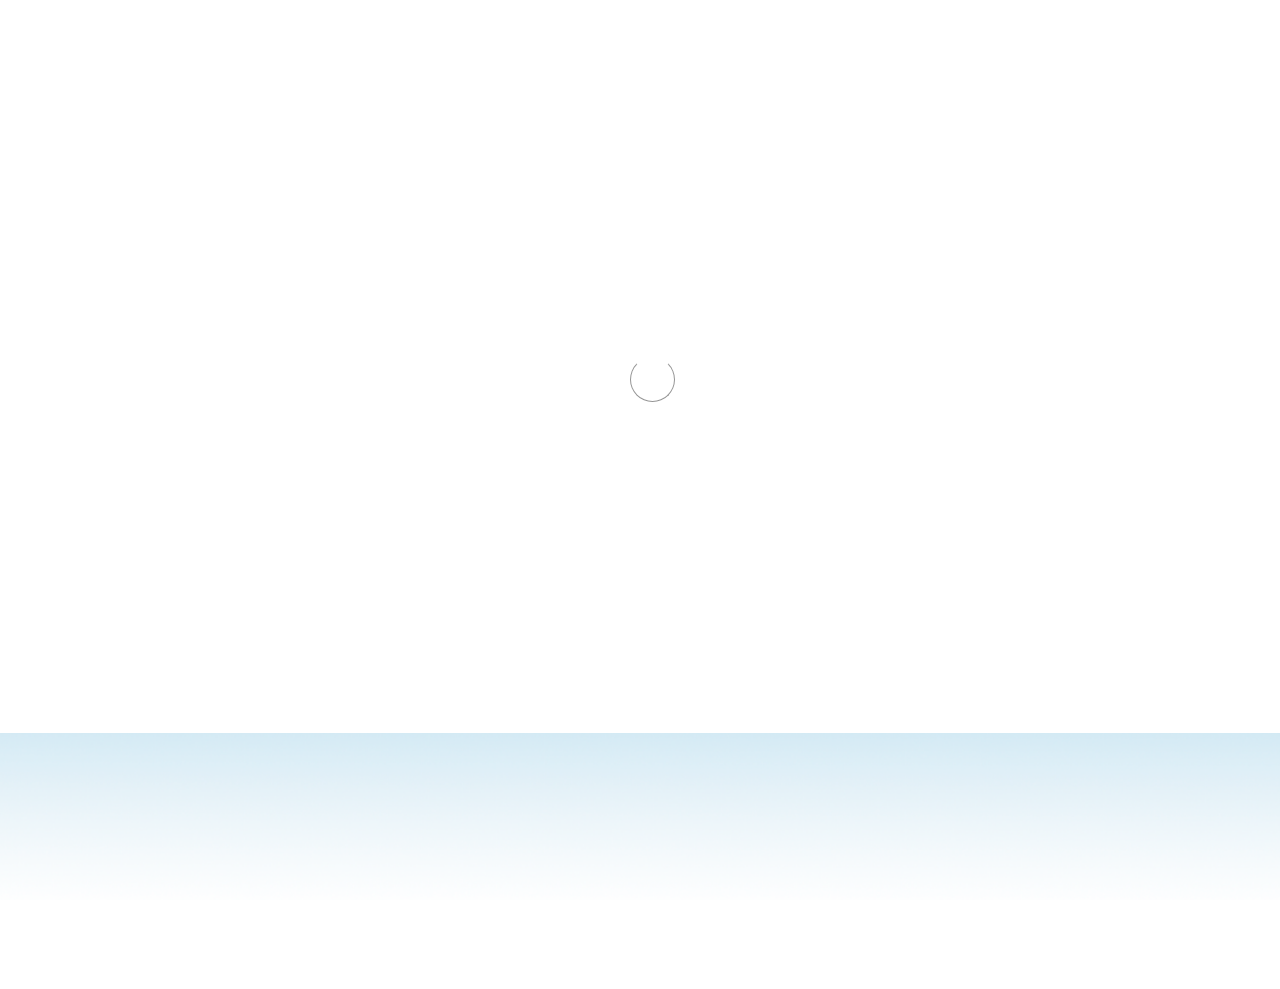
==== commit 150617d2: "Update Cristian Index" ====
--- a/index.html
+++ b/index.html
@@ -71,7 +71,7 @@
 
                <div class="col-md-offset-3 col-md-6 col-sm-12">
                     <div class="section-title"><br><br><br><br><br>
-                         <h1 style="color: honeydew;">Iniciar Sesion</h1>
+                         <h1 style="color: honeydew;">Iniciar Sesion - En Cristian Camilo Rodriguez</h1>
                     </div>
                </div>
 
@@ -123,4 +123,4 @@
 <script src="js/custom.js"></script>
 
 </body>
-</html>+</html>
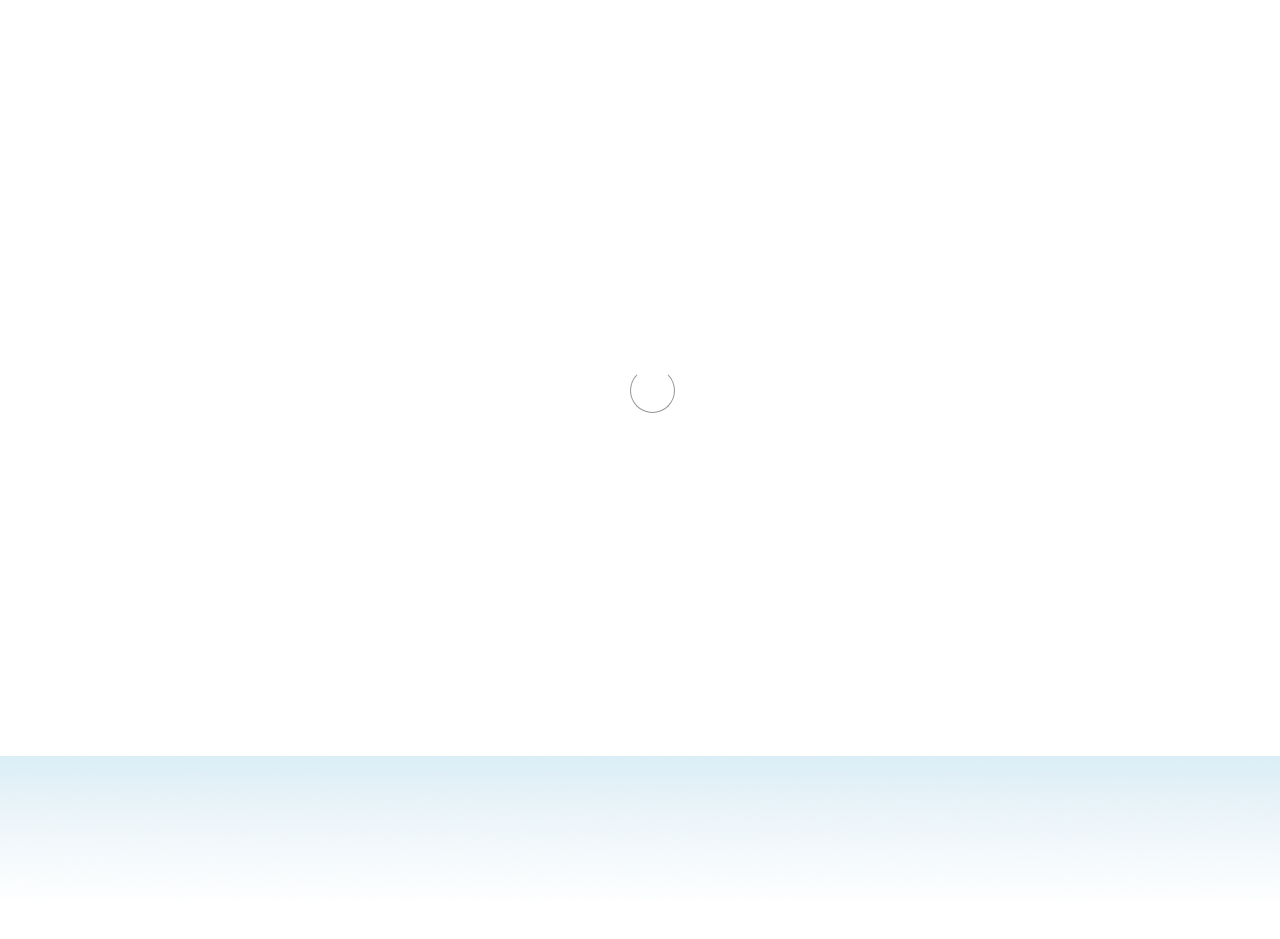
==== commit b946476c: "Sesion Normal" ====
--- a/index.html
+++ b/index.html
@@ -71,7 +71,7 @@
 
                <div class="col-md-offset-3 col-md-6 col-sm-12">
                     <div class="section-title"><br><br><br><br><br>
-                         <h1 style="color: honeydew;">Iniciar Sesion - En Cristian Camilo Rodriguez</h1>
+                         <h1 style="color: honeydew;">Iniciar Sesion</h1>
                     </div>
                </div>
 
